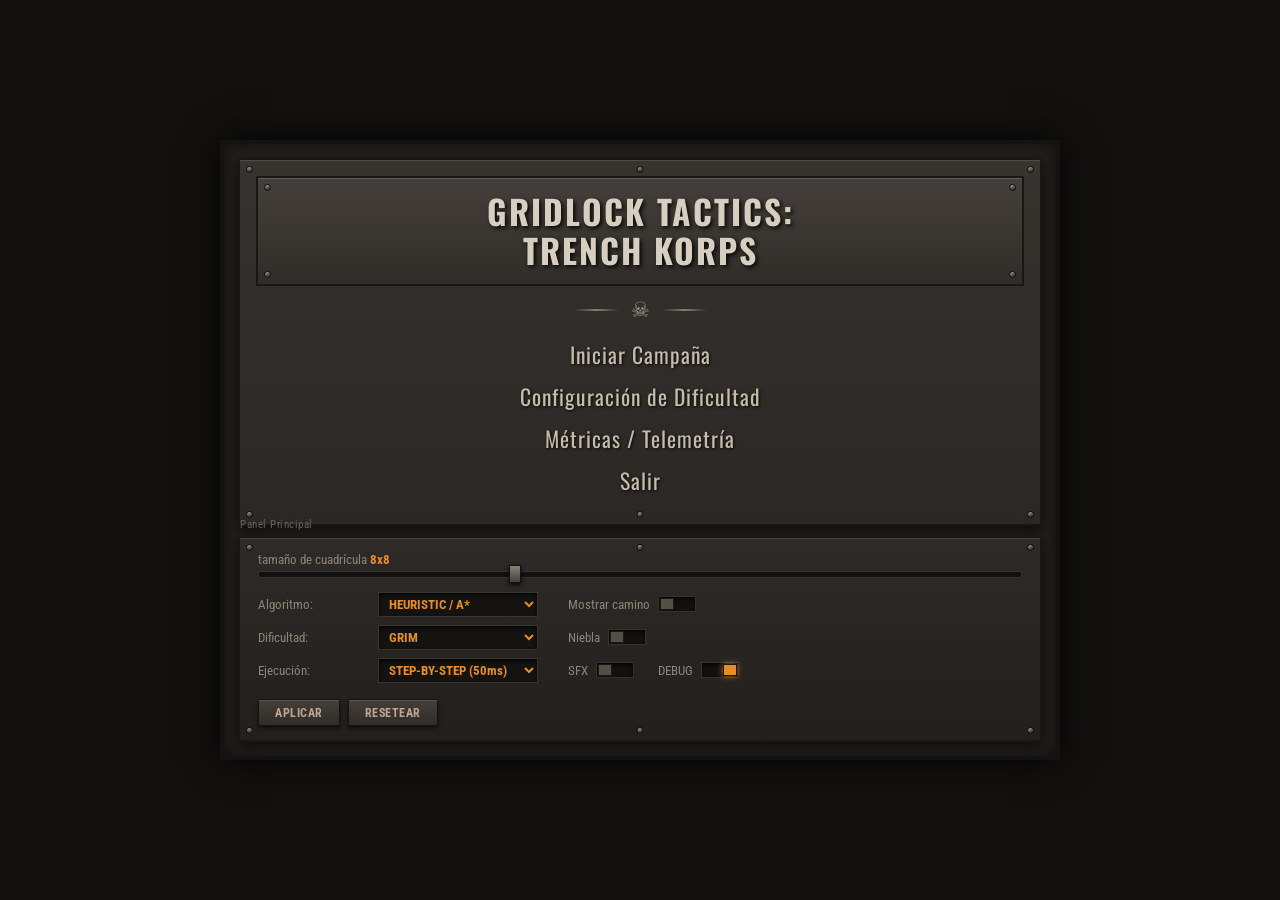
==== Index.html @ 0b8cd208 "pagina de prueba" ====
<!DOCTYPE html>
<html lang="es">
<head>
    <meta charset="UTF-8">
    <meta name="viewport" content="width=device-width, initial-scale=1.0">
    <title>Gridlock Tactics: Trench Korps - Menú Principal</title>
    <style>
        @import url('https://fonts.googleapis.com/css2?family=Oswald:wght@600;700&family=Roboto+Condensed:wght@400;700&display=swap');

        * {
            box-sizing: border-box;
            margin: 0;
            padding: 0;
            user-select: none;
        }

        body {
            background-color: #121110;
            color: #d2c8b8;
            font-family: 'Roboto Condensed', sans-serif;
            min-height: 100vh;
            display: flex;
            justify-content: center;
            align-items: center;
            padding: 20px;
        }

        .main-container {
            width: 100%;
            max-width: 840px;
            background: #23211f;
            border: 4px solid #141312;
            box-shadow: 0 0 35px rgba(0,0,0,0.9), inset 0 0 15px rgba(0,0,0,0.6);
            padding: 14px;
            display: flex;
            flex-direction: column;
            gap: 10px;
            position: relative;
        }

        /* PANELES DE CHAPA METÁLICA CON REMACHES */
        .metal-panel {
            background: linear-gradient(180deg, #37332f 0%, #2a2724 100%);
            border: 2px solid #181716;
            box-shadow: inset 0 1px 0 rgba(255,255,255,0.12), 0 4px 12px rgba(0,0,0,0.7);
            position: relative;
            padding: 16px;
        }

        /* REMACHES EN LAS ESQUINAS Y BORDES */
        .rivet {
            position: absolute;
            width: 7px;
            height: 7px;
            background: radial-gradient(circle at 30% 30%, #7d756a, #1a1917);
            border-radius: 50%;
            border: 1px solid #100f0e;
            box-shadow: inset 0 1px 1px rgba(255,255,255,0.4);
        }
        .rivet.tl { top: 6px; left: 6px; }
        .rivet.tr { top: 6px; right: 6px; }
        .rivet.bl { bottom: 6px; left: 6px; }
        .rivet.br { bottom: 6px; right: 6px; }
        .rivet.tc { top: 6px; left: 50%; transform: translateX(-50%); }
        .rivet.bc { bottom: 6px; left: 50%; transform: translateX(-50%); }

        /* PANEL SUPERIOR: MENÚ Y TÍTULO */
        .header-banner {
            background: linear-gradient(180deg, #443f3a 0%, #302d29 100%);
            border: 2px solid #181716;
            text-align: center;
            padding: 14px 10px;
            margin-bottom: 12px;
            box-shadow: inset 0 1px 0 rgba(255,255,255,0.15);
            position: relative;
        }

        .header-title {
            font-family: 'Oswald', sans-serif;
            font-size: 2.1rem;
            font-weight: 700;
            color: #d6cebf;
            letter-spacing: 2px;
            line-height: 1.15;
            text-transform: uppercase;
            text-shadow: 2px 2px 4px rgba(0,0,0,0.9);
        }

        .menu-list {
            display: flex;
            flex-direction: column;
            align-items: center;
            gap: 6px;
            padding: 6px 0 10px 0;
        }

        .skull-divider {
            display: flex;
            align-items: center;
            justify-content: center;
            gap: 12px;
            margin-bottom: 8px;
            color: #a39989;
            font-size: 1.3rem;
        }

        .skull-line {
            width: 45px;
            height: 2px;
            background: linear-gradient(90deg, transparent, #887e6f, transparent);
        }

        .menu-item {
            font-family: 'Oswald', sans-serif;
            font-size: 1.35rem;
            color: #c4bba9;
            cursor: pointer;
            letter-spacing: 1px;
            transition: all 0.15s ease;
            text-shadow: 1px 1px 3px rgba(0,0,0,0.9);
            padding: 2px 14px;
        }

        .menu-item:hover {
            color: #ffffff;
            text-shadow: 0 0 10px rgba(229, 142, 38, 0.7);
            transform: scale(1.03);
        }

        /* ETIQUETA SUPERIOR DEL PANEL DE ABAJO */
        .panel-label {
            position: absolute;
            top: -18px;
            left: 2px;
            font-size: 0.7rem;
            color: #6b6357;
            letter-spacing: 0.5px;
        }

        /* PANEL INFERIOR: CONFIGURACIÓN */
        .settings-box {
            background: linear-gradient(180deg, #2d2a27 0%, #22201d 100%);
            padding: 14px 18px;
            display: flex;
            flex-direction: column;
            gap: 10px;
            position: relative;
        }

        /* SLIDER DE CUADRÍCULA */
        .slider-group {
            display: flex;
            flex-direction: column;
            gap: 4px;
            margin-bottom: 4px;
        }

        .slider-title {
            font-size: 0.82rem;
            color: #8e8476;
        }

        .slider-title span {
            color: #e58e26;
            font-weight: bold;
        }

        .range-slider {
            width: 100%;
            height: 7px;
            background: #121110;
            border: 1px solid #36322e;
            appearance: none;
            outline: none;
        }

        .range-slider::-webkit-slider-thumb {
            appearance: none;
            width: 12px;
            height: 18px;
            background: linear-gradient(180deg, #888073 0%, #46413a 100%);
            border: 1px solid #111;
            cursor: pointer;
            box-shadow: 0 2px 4px rgba(0,0,0,0.8);
        }

        /* FILAS DE CONTROLES (GRID 2 COLUMNAS) */
        .controls-grid {
            display: grid;
            grid-template-columns: 280px 1fr;
            gap: 8px 30px;
            align-items: center;
        }

        .field-row {
            display: flex;
            align-items: center;
            justify-content: space-between;
        }

        .field-label {
            font-size: 0.8rem;
            color: #8e8476;
        }

        .custom-select {
            background: #141312;
            border: 1px solid #38342f;
            color: #e58e26;
            font-family: 'Roboto Condensed', sans-serif;
            font-size: 0.8rem;
            font-weight: bold;
            padding: 3px 6px;
            width: 160px;
            outline: none;
            cursor: pointer;
            box-shadow: inset 0 2px 4px rgba(0,0,0,0.8);
        }

        /* CONMUTADORES (TOGGLES) */
        .toggles-group {
            display: flex;
            align-items: center;
            gap: 24px;
        }

        .toggle-item {
            display: flex;
            align-items: center;
            gap: 8px;
        }

        .toggle-label {
            font-size: 0.8rem;
            color: #8e8476;
        }

        .switch {
            position: relative;
            display: inline-block;
            width: 38px;
            height: 16px;
            background: #121110;
            border: 1px solid #36322e;
            box-shadow: inset 0 2px 4px rgba(0,0,0,0.8);
            cursor: pointer;
        }

        .switch input {
            opacity: 0;
            width: 0;
            height: 0;
        }

        .slider-knob {
            position: absolute;
            top: 1px;
            left: 1px;
            width: 14px;
            height: 12px;
            background: #544e45;
            border: 1px solid #1a1917;
            transition: transform 0.15s ease;
        }

        .switch input:checked + .slider-knob {
            transform: translateX(20px);
            background: #e58e26;
            box-shadow: 0 0 6px rgba(229, 142, 38, 0.8);
        }

        /* BOTONES APLICAR Y RESETEAR */
        .actions-row {
            display: flex;
            gap: 8px;
            margin-top: 6px;
        }

        .btn-metal {
            background: linear-gradient(180deg, #443f39 0%, #302c28 100%);
            border: 1px solid #161514;
            color: #bfa593;
            font-family: 'Roboto Condensed', sans-serif;
            font-size: 0.78rem;
            font-weight: bold;
            padding: 5px 16px;
            cursor: pointer;
            letter-spacing: 0.5px;
            box-shadow: 0 2px 4px rgba(0,0,0,0.6), inset 0 1px 0 rgba(255,255,255,0.1);
            text-transform: uppercase;
        }

        .btn-metal:hover {
            background: linear-gradient(180deg, #544e46 0%, #3b3732 100%);
            color: #ffffff;
        }

        .btn-metal:active {
            transform: translateY(1px);
            box-shadow: inset 0 2px 4px rgba(0,0,0,0.8);
        }
    </style>
</head>
<body>

<div class="main-container">
    
    <!-- PANEL SUPERIOR: MENÚ -->
    <div class="metal-panel">
        <div class="rivet tl"></div>
        <div class="rivet tr"></div>
        <div class="rivet bl"></div>
        <div class="rivet br"></div>
        <div class="rivet tc"></div>
        <div class="rivet bc"></div>

        <div class="header-banner">
            <div class="rivet tl"></div>
            <div class="rivet tr"></div>
            <div class="rivet bl"></div>
            <div class="rivet br"></div>
            
            <div class="header-title">GRIDLOCK TACTICS:<br>TRENCH KORPS</div>
        </div>

        <div class="skull-divider">
            <div class="skull-line"></div>
            <span>☠</span>
            <div class="skull-line"></div>
        </div>

        <div class="menu-list">
          <div class="menu-item" onclick="window.location.href='pruebas.html'">Iniciar Campaña</div>
          <div class="menu-item" onclick="window.location.href='pruebas.html'">Configuración de Dificultad</div>
          <div class="menu-item" onclick="window.location.href='resultados.html'">Métricas / Telemetría</div>
          <div class="menu-item" onclick="window.location.href='index.html'">Salir</div>
        </div>
    </div>

    <!-- PANEL INFERIOR: CONTROLES Y PARÁMETROS -->
    <div style="position: relative;">
        <div class="panel-label">Panel Principal</div>
        <div class="metal-panel settings-box">
            <div class="rivet tl"></div>
            <div class="rivet tr"></div>
            <div class="rivet bl"></div>
            <div class="rivet br"></div>
            <div class="rivet tc"></div>
            <div class="rivet bc"></div>

            <!-- SLIDER DE TAMAÑO -->
            <div class="slider-group">
                <div class="slider-title">tamaño de cuadrícula <span id="grid-val">8x8</span></div>
                <input type="range" class="range-slider" min="4" max="16" value="8" step="2" oninput="updateGrid(this.value)">
            </div>

            <!-- FILAS DE CONTROLES -->
            <div class="controls-grid">
                <!-- Fila 1 -->
                <div class="field-row">
                    <span class="field-label">Algoritmo:</span>
                    <select class="custom-select">
                        <option>HEURISTIC / A*</option>
                        <option>MINIMAX PURE</option>
                        <option>ALPHA-BETA</option>
                    </select>
                </div>
                <div class="toggles-group">
                    <div class="toggle-item">
                        <span class="toggle-label">Mostrar camino</span>
                        <label class="switch">
                            <input type="checkbox">
                            <span class="slider-knob"></span>
                        </label>
                    </div>
                </div>

                <!-- Fila 2 -->
                <div class="field-row">
                    <span class="field-label">Dificultad:</span>
                    <select class="custom-select">
                        <option>GRIM</option>
                        <option>TACTICAL</option>
                        <option>BRUTAL</option>
                    </select>
                </div>
                <div class="toggles-group">
                    <div class="toggle-item">
                        <span class="toggle-label">Niebla</span>
                        <label class="switch">
                            <input type="checkbox">
                            <span class="slider-knob"></span>
                        </label>
                    </div>
                </div>

                <!-- Fila 3 -->
                <div class="field-row">
                    <span class="field-label">Ejecución:</span>
                    <select class="custom-select">
                        <option>STEP-BY-STEP (50ms)</option>
                        <option>INSTANT (0ms)</option>
                        <option>SLOW (100ms)</option>
                    </select>
                </div>
                <div class="toggles-group">
                    <div class="toggle-item">
                        <span class="toggle-label">SFX</span>
                        <label class="switch">
                            <input type="checkbox">
                            <span class="slider-knob"></span>
                        </label>
                    </div>
                    <div class="toggle-item">
                        <span class="toggle-label">DEBUG</span>
                        <label class="switch">
                            <input type="checkbox" checked>
                            <span class="slider-knob"></span>
                        </label>
                    </div>
                </div>
            </div>

            <!-- BOTONES -->
            <div class="actions-row">
                <button class="btn-metal">APLICAR</button>
                <button class="btn-metal">RESETEAR</button>
            </div>
        </div>
    </div>

</div>

<script>
    function updateGrid(val) {
        document.getElementById('grid-val').innerText = val + 'x' + val;
    }
</script>

</body>
</html>
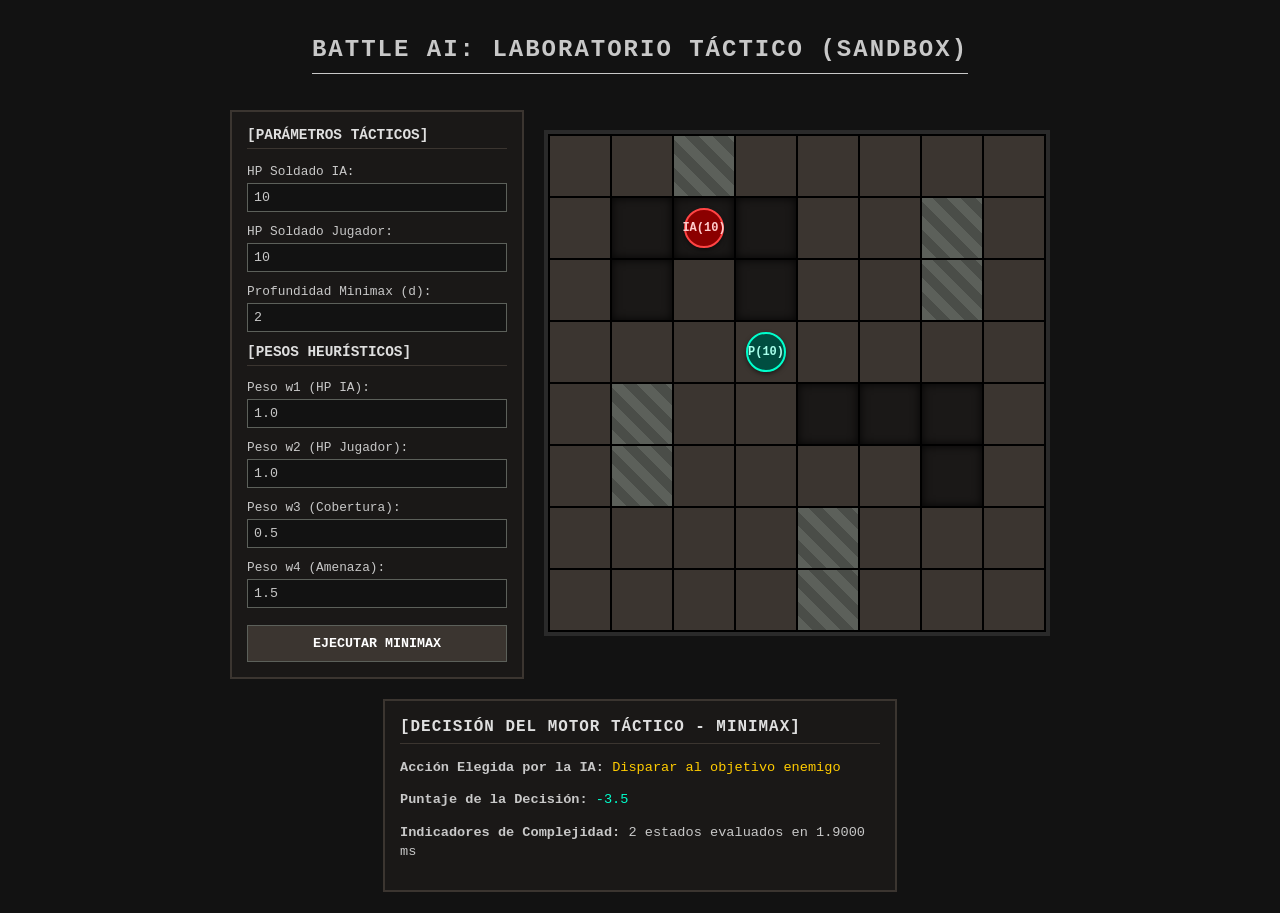
==== commit bfce2b44: "Cambio del codigo a version modular e implementacion de algoritmo Minimax" ====
--- a/Index.html
+++ b/Index.html
@@ -3,439 +3,64 @@
 <head>
     <meta charset="UTF-8">
     <meta name="viewport" content="width=device-width, initial-scale=1.0">
-    <title>Gridlock Tactics: Trench Korps - Menú Principal</title>
-    <style>
-        @import url('https://fonts.googleapis.com/css2?family=Oswald:wght@600;700&family=Roboto+Condensed:wght@400;700&display=swap');
-
-        * {
-            box-sizing: border-box;
-            margin: 0;
-            padding: 0;
-            user-select: none;
-        }
-
-        body {
-            background-color: #121110;
-            color: #d2c8b8;
-            font-family: 'Roboto Condensed', sans-serif;
-            min-height: 100vh;
-            display: flex;
-            justify-content: center;
-            align-items: center;
-            padding: 20px;
-        }
-
-        .main-container {
-            width: 100%;
-            max-width: 840px;
-            background: #23211f;
-            border: 4px solid #141312;
-            box-shadow: 0 0 35px rgba(0,0,0,0.9), inset 0 0 15px rgba(0,0,0,0.6);
-            padding: 14px;
-            display: flex;
-            flex-direction: column;
-            gap: 10px;
-            position: relative;
-        }
-
-        /* PANELES DE CHAPA METÁLICA CON REMACHES */
-        .metal-panel {
-            background: linear-gradient(180deg, #37332f 0%, #2a2724 100%);
-            border: 2px solid #181716;
-            box-shadow: inset 0 1px 0 rgba(255,255,255,0.12), 0 4px 12px rgba(0,0,0,0.7);
-            position: relative;
-            padding: 16px;
-        }
-
-        /* REMACHES EN LAS ESQUINAS Y BORDES */
-        .rivet {
-            position: absolute;
-            width: 7px;
-            height: 7px;
-            background: radial-gradient(circle at 30% 30%, #7d756a, #1a1917);
-            border-radius: 50%;
-            border: 1px solid #100f0e;
-            box-shadow: inset 0 1px 1px rgba(255,255,255,0.4);
-        }
-        .rivet.tl { top: 6px; left: 6px; }
-        .rivet.tr { top: 6px; right: 6px; }
-        .rivet.bl { bottom: 6px; left: 6px; }
-        .rivet.br { bottom: 6px; right: 6px; }
-        .rivet.tc { top: 6px; left: 50%; transform: translateX(-50%); }
-        .rivet.bc { bottom: 6px; left: 50%; transform: translateX(-50%); }
-
-        /* PANEL SUPERIOR: MENÚ Y TÍTULO */
-        .header-banner {
-            background: linear-gradient(180deg, #443f3a 0%, #302d29 100%);
-            border: 2px solid #181716;
-            text-align: center;
-            padding: 14px 10px;
-            margin-bottom: 12px;
-            box-shadow: inset 0 1px 0 rgba(255,255,255,0.15);
-            position: relative;
-        }
-
-        .header-title {
-            font-family: 'Oswald', sans-serif;
-            font-size: 2.1rem;
-            font-weight: 700;
-            color: #d6cebf;
-            letter-spacing: 2px;
-            line-height: 1.15;
-            text-transform: uppercase;
-            text-shadow: 2px 2px 4px rgba(0,0,0,0.9);
-        }
-
-        .menu-list {
-            display: flex;
-            flex-direction: column;
-            align-items: center;
-            gap: 6px;
-            padding: 6px 0 10px 0;
-        }
-
-        .skull-divider {
-            display: flex;
-            align-items: center;
-            justify-content: center;
-            gap: 12px;
-            margin-bottom: 8px;
-            color: #a39989;
-            font-size: 1.3rem;
-        }
-
-        .skull-line {
-            width: 45px;
-            height: 2px;
-            background: linear-gradient(90deg, transparent, #887e6f, transparent);
-        }
-
-        .menu-item {
-            font-family: 'Oswald', sans-serif;
-            font-size: 1.35rem;
-            color: #c4bba9;
-            cursor: pointer;
-            letter-spacing: 1px;
-            transition: all 0.15s ease;
-            text-shadow: 1px 1px 3px rgba(0,0,0,0.9);
-            padding: 2px 14px;
-        }
-
-        .menu-item:hover {
-            color: #ffffff;
-            text-shadow: 0 0 10px rgba(229, 142, 38, 0.7);
-            transform: scale(1.03);
-        }
-
-        /* ETIQUETA SUPERIOR DEL PANEL DE ABAJO */
-        .panel-label {
-            position: absolute;
-            top: -18px;
-            left: 2px;
-            font-size: 0.7rem;
-            color: #6b6357;
-            letter-spacing: 0.5px;
-        }
-
-        /* PANEL INFERIOR: CONFIGURACIÓN */
-        .settings-box {
-            background: linear-gradient(180deg, #2d2a27 0%, #22201d 100%);
-            padding: 14px 18px;
-            display: flex;
-            flex-direction: column;
-            gap: 10px;
-            position: relative;
-        }
-
-        /* SLIDER DE CUADRÍCULA */
-        .slider-group {
-            display: flex;
-            flex-direction: column;
-            gap: 4px;
-            margin-bottom: 4px;
-        }
-
-        .slider-title {
-            font-size: 0.82rem;
-            color: #8e8476;
-        }
-
-        .slider-title span {
-            color: #e58e26;
-            font-weight: bold;
-        }
-
-        .range-slider {
-            width: 100%;
-            height: 7px;
-            background: #121110;
-            border: 1px solid #36322e;
-            appearance: none;
-            outline: none;
-        }
-
-        .range-slider::-webkit-slider-thumb {
-            appearance: none;
-            width: 12px;
-            height: 18px;
-            background: linear-gradient(180deg, #888073 0%, #46413a 100%);
-            border: 1px solid #111;
-            cursor: pointer;
-            box-shadow: 0 2px 4px rgba(0,0,0,0.8);
-        }
-
-        /* FILAS DE CONTROLES (GRID 2 COLUMNAS) */
-        .controls-grid {
-            display: grid;
-            grid-template-columns: 280px 1fr;
-            gap: 8px 30px;
-            align-items: center;
-        }
-
-        .field-row {
-            display: flex;
-            align-items: center;
-            justify-content: space-between;
-        }
-
-        .field-label {
-            font-size: 0.8rem;
-            color: #8e8476;
-        }
-
-        .custom-select {
-            background: #141312;
-            border: 1px solid #38342f;
-            color: #e58e26;
-            font-family: 'Roboto Condensed', sans-serif;
-            font-size: 0.8rem;
-            font-weight: bold;
-            padding: 3px 6px;
-            width: 160px;
-            outline: none;
-            cursor: pointer;
-            box-shadow: inset 0 2px 4px rgba(0,0,0,0.8);
-        }
-
-        /* CONMUTADORES (TOGGLES) */
-        .toggles-group {
-            display: flex;
-            align-items: center;
-            gap: 24px;
-        }
-
-        .toggle-item {
-            display: flex;
-            align-items: center;
-            gap: 8px;
-        }
-
-        .toggle-label {
-            font-size: 0.8rem;
-            color: #8e8476;
-        }
-
-        .switch {
-            position: relative;
-            display: inline-block;
-            width: 38px;
-            height: 16px;
-            background: #121110;
-            border: 1px solid #36322e;
-            box-shadow: inset 0 2px 4px rgba(0,0,0,0.8);
-            cursor: pointer;
-        }
-
-        .switch input {
-            opacity: 0;
-            width: 0;
-            height: 0;
-        }
-
-        .slider-knob {
-            position: absolute;
-            top: 1px;
-            left: 1px;
-            width: 14px;
-            height: 12px;
-            background: #544e45;
-            border: 1px solid #1a1917;
-            transition: transform 0.15s ease;
-        }
-
-        .switch input:checked + .slider-knob {
-            transform: translateX(20px);
-            background: #e58e26;
-            box-shadow: 0 0 6px rgba(229, 142, 38, 0.8);
-        }
-
-        /* BOTONES APLICAR Y RESETEAR */
-        .actions-row {
-            display: flex;
-            gap: 8px;
-            margin-top: 6px;
-        }
-
-        .btn-metal {
-            background: linear-gradient(180deg, #443f39 0%, #302c28 100%);
-            border: 1px solid #161514;
-            color: #bfa593;
-            font-family: 'Roboto Condensed', sans-serif;
-            font-size: 0.78rem;
-            font-weight: bold;
-            padding: 5px 16px;
-            cursor: pointer;
-            letter-spacing: 0.5px;
-            box-shadow: 0 2px 4px rgba(0,0,0,0.6), inset 0 1px 0 rgba(255,255,255,0.1);
-            text-transform: uppercase;
-        }
-
-        .btn-metal:hover {
-            background: linear-gradient(180deg, #544e46 0%, #3b3732 100%);
-            color: #ffffff;
-        }
-
-        .btn-metal:active {
-            transform: translateY(1px);
-            box-shadow: inset 0 2px 4px rgba(0,0,0,0.8);
-        }
-    </style>
+    <title>Gridlock Tactics: Trench Korps - Sandbox IA</title>
+    <link rel="stylesheet" href="ui/style.css">
 </head>
 <body>
-
-<div class="main-container">
+    <header>
+        <h1>BATTLE AI: LABORATORIO TÁCTICO (SANDBOX)</h1>
+    </header>
     
-    <!-- PANEL SUPERIOR: MENÚ -->
-    <div class="metal-panel">
-        <div class="rivet tl"></div>
-        <div class="rivet tr"></div>
-        <div class="rivet bl"></div>
-        <div class="rivet br"></div>
-        <div class="rivet tc"></div>
-        <div class="rivet bc"></div>
-
-        <div class="header-banner">
-            <div class="rivet tl"></div>
-            <div class="rivet tr"></div>
-            <div class="rivet bl"></div>
-            <div class="rivet br"></div>
-            
-            <div class="header-title">GRIDLOCK TACTICS:<br>TRENCH KORPS</div>
-        </div>
-
-        <div class="skull-divider">
-            <div class="skull-line"></div>
-            <span>☠</span>
-            <div class="skull-line"></div>
-        </div>
-
-        <div class="menu-list">
-          <div class="menu-item" onclick="window.location.href='pruebas.html'">Iniciar Campaña</div>
-          <div class="menu-item" onclick="window.location.href='pruebas.html'">Configuración de Dificultad</div>
-          <div class="menu-item" onclick="window.location.href='resultados.html'">Métricas / Telemetría</div>
-          <div class="menu-item" onclick="window.location.href='index.html'">Salir</div>
-        </div>
-    </div>
-
-    <!-- PANEL INFERIOR: CONTROLES Y PARÁMETROS -->
-    <div style="position: relative;">
-        <div class="panel-label">Panel Principal</div>
-        <div class="metal-panel settings-box">
-            <div class="rivet tl"></div>
-            <div class="rivet tr"></div>
-            <div class="rivet bl"></div>
-            <div class="rivet br"></div>
-            <div class="rivet tc"></div>
-            <div class="rivet bc"></div>
-
-            <!-- SLIDER DE TAMAÑO -->
-            <div class="slider-group">
-                <div class="slider-title">tamaño de cuadrícula <span id="grid-val">8x8</span></div>
-                <input type="range" class="range-slider" min="4" max="16" value="8" step="2" oninput="updateGrid(this.value)">
+    <main class="contenedor-principal">
+        <!-- Panel de Control para alterar estadísticas y pesos en vivo -->
+        <aside class="panel-controles">
+            <h3>[PARÁMETROS TÁCTICOS]</h3>
+            <div class="grupo-control">
+                <label>HP Soldado IA:</label>
+                <input type="number" id="input-hp-ia" value="10" min="1" max="20">
+            </div>
+            <div class="grupo-control">
+                <label>HP Soldado Jugador:</label>
+                <input type="number" id="input-hp-jugador" value="10" min="1" max="20">
+            </div>
+            <div class="grupo-control">
+                <label>Profundidad Minimax (d):</label>
+                <input type="number" id="input-profundidad" value="2" min="1" max="4">
             </div>
 
-            <!-- FILAS DE CONTROLES -->
-            <div class="controls-grid">
-                <!-- Fila 1 -->
-                <div class="field-row">
-                    <span class="field-label">Algoritmo:</span>
-                    <select class="custom-select">
-                        <option>HEURISTIC / A*</option>
-                        <option>MINIMAX PURE</option>
-                        <option>ALPHA-BETA</option>
-                    </select>
-                </div>
-                <div class="toggles-group">
-                    <div class="toggle-item">
-                        <span class="toggle-label">Mostrar camino</span>
-                        <label class="switch">
-                            <input type="checkbox">
-                            <span class="slider-knob"></span>
-                        </label>
-                    </div>
-                </div>
-
-                <!-- Fila 2 -->
-                <div class="field-row">
-                    <span class="field-label">Dificultad:</span>
-                    <select class="custom-select">
-                        <option>GRIM</option>
-                        <option>TACTICAL</option>
-                        <option>BRUTAL</option>
-                    </select>
-                </div>
-                <div class="toggles-group">
-                    <div class="toggle-item">
-                        <span class="toggle-label">Niebla</span>
-                        <label class="switch">
-                            <input type="checkbox">
-                            <span class="slider-knob"></span>
-                        </label>
-                    </div>
-                </div>
-
-                <!-- Fila 3 -->
-                <div class="field-row">
-                    <span class="field-label">Ejecución:</span>
-                    <select class="custom-select">
-                        <option>STEP-BY-STEP (50ms)</option>
-                        <option>INSTANT (0ms)</option>
-                        <option>SLOW (100ms)</option>
-                    </select>
-                </div>
-                <div class="toggles-group">
-                    <div class="toggle-item">
-                        <span class="toggle-label">SFX</span>
-                        <label class="switch">
-                            <input type="checkbox">
-                            <span class="slider-knob"></span>
-                        </label>
-                    </div>
-                    <div class="toggle-item">
-                        <span class="toggle-label">DEBUG</span>
-                        <label class="switch">
-                            <input type="checkbox" checked>
-                            <span class="slider-knob"></span>
-                        </label>
-                    </div>
-                </div>
+            <h3>[PESOS HEURÍSTICOS]</h3>
+            <div class="grupo-control">
+                <label>Peso w1 (HP IA):</label>
+                <input type="number" id="input-w1" value="1.0" step="0.1">
+            </div>
+            <div class="grupo-control">
+                <label>Peso w2 (HP Jugador):</label>
+                <input type="number" id="input-w2" value="1.0" step="0.1">
+            </div>
+            <div class="grupo-control">
+                <label>Peso w3 (Cobertura):</label>
+                <input type="number" id="input-w3" value="0.5" step="0.1">
+            </div>
+            <div class="grupo-control">
+                <label>Peso w4 (Amenaza):</label>
+                <input type="number" id="input-w4" value="1.5" step="0.1">
             </div>
 
-            <!-- BOTONES -->
-            <div class="actions-row">
-                <button class="btn-metal">APLICAR</button>
-                <button class="btn-metal">RESETEAR</button>
-            </div>
-        </div>
-    </div>
+            <button id="btn-calcular" class="btn-tactico">EJECUTAR MINIMAX</button>
+        </aside>
 
-</div>
+        <!-- Tablero Visual -->
+        <section>
+            <div id="tablero-juego" class="contenedor-tablero"></div>
+        </section>
+    </main>
 
-<script>
-    function updateGrid(val) {
-        document.getElementById('grid-val').innerText = val + 'x' + val;
-    }
-</script>
+    <!-- Panel de Resultados del Minimax -->
+    <section id="panel-metricas" class="panel-metricas">
+        <h3>[DIAGNÓSTICO DEL ÁRBOL DE DECISIONES]</h3>
+        <p>Modifica los parámetros y presiona "Ejecutar Minimax".</p>
+    </section>
 
+    <script type="module" src="main.js"></script>
 </body>
 </html>
--- a/ui/style.css
+++ b/ui/style.css
@@ -0,0 +1,161 @@
+:root {
+    --fondo-oscuro: #121212;
+    --texto-terminal: #c8c8c8;
+    
+    /* Paleta Krieg / Grimdark */
+    --terreno-libre: #3b3530;
+    --terreno-trinchera: #1a1817;
+    --terreno-obstaculo: #5c605a;
+    
+    --espacio-grilla: 2px;
+    --tamano-celda: 60px;
+}
+
+body {
+    background-color: var(--fondo-oscuro);
+    color: var(--texto-terminal);
+    font-family: monospace;
+    display: flex;
+    flex-direction: column;
+    align-items: center;
+    margin: 0;
+    padding: 20px;
+}
+
+h1 {
+    font-size: 1.5rem;
+    letter-spacing: 2px;
+    border-bottom: 1px solid var(--texto-terminal);
+    padding-bottom: 10px;
+}
+
+.contenedor-tablero {
+    display: grid;
+    gap: var(--espacio-grilla);
+    background-color: #000;
+    border: 4px solid #2a2a2a;
+    padding: var(--espacio-grilla);
+    margin-top: 20px;
+}
+
+.casilla {
+    width: var(--tamano-celda);
+    height: var(--tamano-celda);
+    display: flex;
+    justify-content: center;
+    align-items: center;
+    font-size: 0.8rem;
+    user-select: none;
+}
+
+/* Clases dinámicas inyectadas por JS */
+.casilla-libre { background-color: var(--terreno-libre); }
+.casilla-trinchera { 
+    background-color: var(--terreno-trinchera);
+    box-shadow: inset 0 0 10px rgba(0,0,0,0.8);
+}
+.casilla-obstaculo { 
+    background-color: var(--terreno-obstaculo);
+    background-image: repeating-linear-gradient(45deg, transparent, transparent 10px, rgba(0,0,0,0.2) 10px, rgba(0,0,0,0.2) 20px);
+}
+.panel-metricas {
+    margin-top: 20px;
+    padding: 15px;
+    background-color: #1a1817;
+    border: 2px solid #3b3530;
+    width: 480px;
+    font-size: 0.85rem;
+    line-height: 1.4;
+}
+
+.panel-metricas h3 {
+    margin: 0 0 10px 0;
+    color: #dfdfdf;
+    border-bottom: 1px solid #3b3530;
+    padding-bottom: 5px;
+    letter-spacing: 1px;
+}
+.contenedor-principal {
+    display: flex;
+    gap: 20px;
+    align-items: flex-start;
+    margin-top: 20px;
+}
+
+.panel-controles {
+    background-color: #1a1817;
+    border: 2px solid #3b3530;
+    padding: 15px;
+    width: 260px;
+}
+
+.panel-controles h3 {
+    margin-top: 0;
+    font-size: 0.9rem;
+    color: #dfdfdf;
+    border-bottom: 1px solid #3b3530;
+    padding-bottom: 5px;
+}
+
+.grupo-control {
+    margin-bottom: 12px;
+    display: flex;
+    flex-direction: column;
+    gap: 4px;
+    font-size: 0.8rem;
+}
+
+.grupo-control input {
+    background-color: #121212;
+    border: 1px solid #5c605a;
+    color: #c8c8c8;
+    padding: 6px;
+    font-family: monospace;
+}
+
+.btn-tactico {
+    width: 100%;
+    background-color: #3b3530;
+    color: #fff;
+    border: 1px solid #5c605a;
+    padding: 10px;
+    cursor: pointer;
+    font-family: monospace;
+    font-weight: bold;
+    margin-top: 5px;
+    transition: background 0.2s;
+}
+
+.btn-tactico:hover {
+    background-color: #5c605a;
+    color: #00ffcc;
+}
+
+/* Indicador visual de unidad sobre la celda */
+.casilla {
+    position: relative;
+}
+
+.unidad-ficha {
+    width: 36px;
+    height: 36px;
+    border-radius: 50%;
+    display: flex;
+    justify-content: center;
+    align-items: center;
+    font-size: 0.75rem;
+    font-weight: bold;
+    box-shadow: 0 2px 4px rgba(0,0,0,0.5);
+}
+
+.unidad-ia {
+    background-color: #8b0000; /* Rojo Krieg / Enemigo */
+    color: #ffcccc;
+    border: 2px solid #ff4444;
+}
+
+.unidad-jugador {
+    background-color: #004d40; /* Verde oscuro / Aliado */
+    color: #a7ffeb;
+    border: 2px solid #00ffcc;
+}
